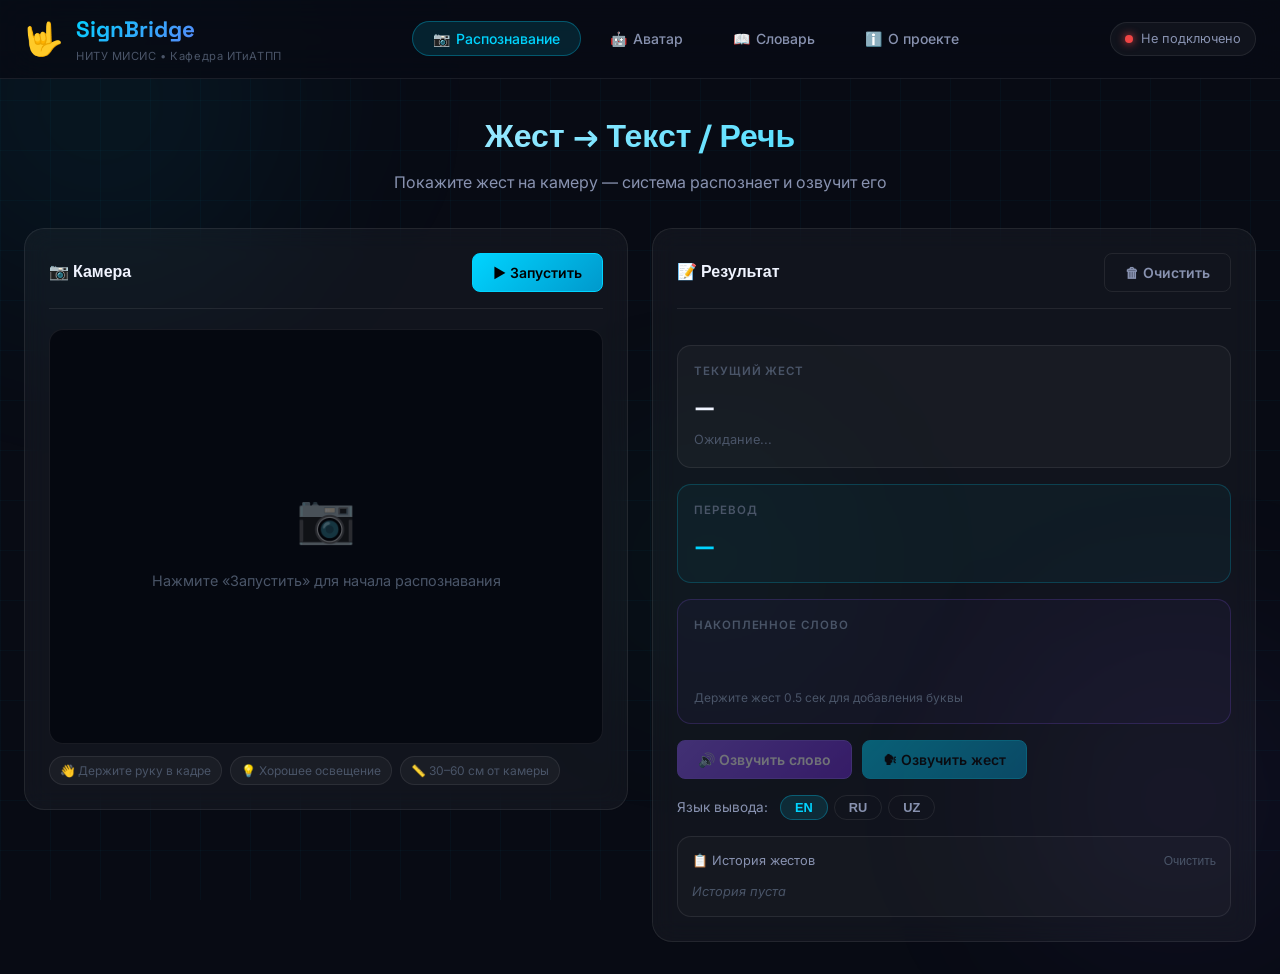
==== frontend/index.html @ fff512aa "Add MISIS branding and roadmap scaling section" ====
<!DOCTYPE html>
<html lang="ru">
<head>
  <meta charset="UTF-8" />
  <meta name="viewport" content="width=device-width, initial-scale=1.0" />
  <title>SignBridge — Платформа перевода жестового языка</title>
  <meta name="description" content="SignBridge: AI платформа для двустороннего перевода жестового языка в реальном времени. Распознавание жестов глухонемых и перевод речи в жесты." />
  <link rel="preconnect" href="https://fonts.googleapis.com" />
  <link href="https://fonts.googleapis.com/css2?family=Inter:wght@300;400;500;600;700;800&family=Space+Grotesk:wght@400;500;600;700&display=swap" rel="stylesheet" />
  <link rel="stylesheet" href="style.css" />
</head>
<body>
  <!-- ── Animated Background ── -->
  <div class="bg-grid"></div>
  <div class="orb orb-1"></div>
  <div class="orb orb-2"></div>
  <div class="orb orb-3"></div>

  <!-- ── Header ── -->
  <header class="header">
    <div class="header-inner">
      <div class="logo">
        <div class="logo-icon">🤟</div>
        <div class="logo-text">
          <span class="logo-main">SignBridge</span>
          <span class="logo-sub">НИТУ МИСИС • Кафедра ИТиАТПП</span>
        </div>
      </div>
      <nav class="nav">
        <button class="nav-btn active" data-tab="detect" onclick="switchTab('detect')">
          <span class="nav-icon">📷</span> Распознавание
        </button>
        <button class="nav-btn" data-tab="avatar" onclick="switchTab('avatar')">
          <span class="nav-icon">🤖</span> Аватар
        </button>
        <button class="nav-btn" data-tab="dict" onclick="switchTab('dict')">
          <span class="nav-icon">📖</span> Словарь
        </button>
        <button class="nav-btn" data-tab="about" onclick="switchTab('about')">
          <span class="nav-icon">ℹ️</span> О проекте
        </button>
      </nav>
      <div class="status-indicator" id="status-indicator">
        <div class="status-dot" id="status-dot"></div>
        <span id="status-text">Подключение...</span>
      </div>
    </div>
  </header>

  <!-- ══════════════════════════════════════════ -->
  <!-- TAB 1: Gesture Detection (Sign → Text)    -->
  <!-- ══════════════════════════════════════════ -->
  <main class="main">

    <!-- DETECT TAB -->
    <section class="tab-section active" id="tab-detect">
      <div class="section-header">
        <h1 class="section-title">Жест → Текст / Речь</h1>
        <p class="section-desc">Покажите жест на камеру — система распознает и озвучит его</p>
      </div>

      <div class="detect-layout">
        <!-- Camera Panel -->
        <div class="panel camera-panel">
          <div class="panel-header">
            <h2>📷 Камера</h2>
            <div class="camera-controls">
              <button class="btn btn-primary" id="btn-start-camera" onclick="startCamera()">
                ▶ Запустить
              </button>
              <button class="btn btn-danger hidden" id="btn-stop-camera" onclick="stopCamera()">
                ⏹ Стоп
              </button>
            </div>
          </div>
          <div class="camera-container" id="camera-container">
            <video id="video" autoplay playsinline muted></video>
            <canvas id="canvas-overlay" class="canvas-overlay"></canvas>
            <div class="camera-placeholder" id="camera-placeholder">
              <div class="placeholder-icon">📷</div>
              <p>Нажмите «Запустить» для начала распознавания</p>
            </div>
            <!-- Live overlay -->
            <div class="live-badge hidden" id="live-badge">● LIVE</div>
            <div class="gesture-overlay" id="gesture-overlay">
              <div class="detected-gesture" id="detected-gesture">—</div>
              <div class="confidence-bar-wrap">
                <div class="confidence-bar" id="confidence-bar"></div>
              </div>
            </div>
          </div>
          <!-- Hand landmarks hint -->
          <div class="hints">
            <div class="hint-chip">👋 Держите руку в кадре</div>
            <div class="hint-chip">💡 Хорошее освещение</div>
            <div class="hint-chip">📏 30–60 см от камеры</div>
          </div>
        </div>

        <!-- Result Panel -->
        <div class="panel result-panel">
          <div class="panel-header">
            <h2>📝 Результат</h2>
            <button class="btn btn-ghost" onclick="clearWord()">🗑 Очистить</button>
          </div>

          <!-- Current gesture -->
          <div class="result-card" id="gesture-card">
            <div class="result-label">Текущий жест</div>
            <div class="result-value" id="result-gesture">—</div>
            <div class="result-meta" id="result-type">Ожидание...</div>
          </div>

          <!-- Translation -->
          <div class="result-card highlight-card">
            <div class="result-label">Перевод</div>
            <div class="result-value translation-value" id="result-translation">—</div>
          </div>

          <!-- Accumulated word -->
          <div class="result-card word-card">
            <div class="result-label">Накопленное слово</div>
            <div class="word-display" id="word-display"></div>
            <div class="word-hint">Держите жест 0.5 сек для добавления буквы</div>
          </div>

          <!-- TTS Controls -->
          <div class="tts-controls">
            <button class="btn btn-accent" id="btn-speak" onclick="speakWord()" disabled>
              🔊 Озвучить слово
            </button>
            <button class="btn btn-primary" id="btn-speak-gesture" onclick="speakCurrentGesture()" disabled>
              🗣 Озвучить жест
            </button>
          </div>

          <!-- Language selector -->
          <div class="lang-selector">
            <label>Язык вывода:</label>
            <div class="lang-pills">
              <button class="lang-pill active" data-lang="en" onclick="setLang('en')">EN</button>
              <button class="lang-pill" data-lang="ru" onclick="setLang('ru')">RU</button>
              <button class="lang-pill" data-lang="uz" onclick="setLang('uz')">UZ</button>
            </div>
          </div>

          <!-- History -->
          <div class="history-panel">
            <div class="history-header">
              <span>📋 История жестов</span>
              <button class="btn-link" onclick="clearHistory()">Очистить</button>
            </div>
            <div class="history-list" id="history-list">
              <div class="history-empty">История пуста</div>
            </div>
          </div>
        </div>
      </div>
    </section>

    <!-- ══════════════════════════════════════════ -->
    <!-- TAB 2: Avatar (Text → Sign)              -->
    <!-- ══════════════════════════════════════════ -->
    <section class="tab-section" id="tab-avatar">
      <div class="section-header">
        <h1 class="section-title">Текст → Жестовый аватар</h1>
        <p class="section-desc">Введите текст — аватар покажет жесты глухонемым</p>
      </div>

      <div class="avatar-layout">
        <!-- Input -->
        <div class="panel input-panel">
          <div class="panel-header">
            <h2>✏️ Введите текст</h2>
          </div>
          <textarea
            id="avatar-input"
            class="text-input"
            placeholder="Введите текст для перевода в жестовый язык...
Пример: Hello good morning thank you"
            rows="5"
          ></textarea>

          <div class="input-controls">
            <div class="lang-selector">
              <label>Язык текста:</label>
              <div class="lang-pills">
                <button class="lang-pill active" data-lang="en" onclick="setAvatarLang('en')">EN</button>
                <button class="lang-pill" data-lang="ru" onclick="setAvatarLang('ru')">RU</button>
                <button class="lang-pill" data-lang="uz" onclick="setAvatarLang('uz')">UZ</button>
              </div>
            </div>
            
            <div class="action-buttons">
              <button class="btn btn-primary btn-icon" id="btn-mic" onclick="toggleMic()" title="Голосовой ввод">
                🎤
              </button>
              <button class="btn btn-accent btn-large" style="flex: 1;" onclick="sendToAvatar()">
                🤟 Перевести в жесты
              </button>
            </div>
          </div>

          <!-- Quick phrases -->
          <div class="quick-phrases">
            <div class="quick-label">Быстрые фразы:</div>
            <div class="phrase-chips">
              <button class="phrase-chip" onclick="setPhrase('Hello good morning')">Hello 👋</button>
              <button class="phrase-chip" onclick="setPhrase('Thank you')">Thank you 🙏</button>
              <button class="phrase-chip" onclick="setPhrase('Yes no stop')">Yes / No 👍</button>
              <button class="phrase-chip" onclick="setPhrase('I need help')">Help 🆘</button>
              <button class="phrase-chip" onclick="setPhrase('Water food school')">Water 💧</button>
            </div>
          </div>
        </div>

        <!-- Avatar Display -->
        <div class="panel avatar-panel">
          <div class="panel-header">
            <h2>🤖 Жестовый аватар</h2>
            <div class="avatar-status" id="avatar-status">Готов</div>
          </div>

          <div class="avatar-stage" id="avatar-stage">
            <canvas id="avatar-canvas" width="400" height="400"></canvas>
            <div class="avatar-idle" id="avatar-idle">
              <div class="avatar-idle-icon">🤟</div>
              <p>Введите текст и нажмите «Перевести»</p>
            </div>
          </div>

          <!-- Current gesture display -->
          <div class="avatar-gesture-info" id="avatar-gesture-info">
            <div class="current-sign" id="current-sign">—</div>
            <div class="sign-label" id="sign-label">Жест</div>
          </div>

          <!-- Animation sequence -->
          <div class="sequence-display" id="sequence-display">
            <div class="seq-label">Последовательность:</div>
            <div class="seq-chips" id="seq-chips"></div>
          </div>

          <!-- Audio player -->
          <div class="audio-player" id="audio-player" style="display:none">
            <audio id="tts-audio" controls></audio>
          </div>
        </div>
      </div>
    </section>

    <!-- ══════════════════════════════════════════ -->
    <!-- TAB 3: Dictionary (Словарь жестов)       -->
    <!-- ══════════════════════════════════════════ -->
    <section class="tab-section" id="tab-dict">
      <div class="section-header">
        <h1 class="section-title">Словарь жестов</h1>
        <p class="section-desc">Изучайте жесты и тренируйтесь перед камерой</p>
      </div>

      <div class="dict-layout">
        <!-- Dynamic Gestures -->
        <div class="panel">
          <div class="panel-header">
            <h2>🌀 Динамические жесты</h2>
          </div>
          <div class="dict-grid" id="dict-dynamic">
            <div class="dict-card">
              <div class="dict-visual">👋</div>
              <div class="dict-info">
                <h4>Привет / Hello</h4>
                <p>Взмахните рукой из стороны в сторону</p>
              </div>
            </div>
            <div class="dict-card">
              <div class="dict-visual">👍</div>
              <div class="dict-info">
                <h4>Хорошо / Good</h4>
                <p>Палец вверх, остальные собраны в кулак</p>
              </div>
            </div>
            <div class="dict-card">
              <div class="dict-visual">👎</div>
              <div class="dict-info">
                <h4>Плохо / Bad</h4>
                <p>Палец вниз, остальные собраны в кулак</p>
              </div>
            </div>
            <div class="dict-card">
              <div class="dict-visual">✋</div>
              <div class="dict-info">
                <h4>Стоп / Stop</h4>
                <p>Открытая ладонь направлена вперед</p>
              </div>
            </div>
            <div class="dict-card">
              <div class="dict-visual">✊</div>
              <div class="dict-info">
                <h4>Нет / No</h4>
                <p>Плотно сжатый кулак перед собой</p>
              </div>
            </div>
            <div class="dict-card">
              <div class="dict-visual">✌️</div>
              <div class="dict-info">
                <h4>Мир / Peace</h4>
                <p>Указательный и средний пальцы вверх (V)</p>
              </div>
            </div>
            <div class="dict-card">
              <div class="dict-visual">☝️</div>
              <div class="dict-info">
                <h4>Да / Yes</h4>
                <p>Только указательный палец поднят вверх</p>
              </div>
            </div>
          </div>
        </div>

        <!-- Static Alphabet -->
        <div class="panel">
          <div class="panel-header">
            <h2>✋ Статический алфавит (ASL)</h2>
          </div>
          <div class="dict-grid" id="dict-static">
            <div class="dict-card">
              <div class="dict-visual">A</div>
              <div class="dict-info">
                <h4>Буква A</h4>
                <p>Кулак, большой палец сбоку прижат к указательному</p>
              </div>
            </div>
            <div class="dict-card">
              <div class="dict-visual">B</div>
              <div class="dict-info">
                <h4>Буква B</h4>
                <p>Открытая ладонь, пальцы вместе, большой палец согнут на ладони</p>
              </div>
            </div>
            <div class="dict-card">
              <div class="dict-visual">L</div>
              <div class="dict-info">
                <h4>Буква L</h4>
                <p>Указательный и большой пальцы образуют букву L</p>
              </div>
            </div>
            <div class="dict-card">
              <div class="dict-visual">V</div>
              <div class="dict-info">
                <h4>Буква V</h4>
                <p>Указательный и средний пальцы разведены в форме V</p>
              </div>
            </div>
            <div class="dict-card">
              <div class="dict-visual">W</div>
              <div class="dict-info">
                <h4>Буква W</h4>
                <p>Указательный, средний и безымянный пальцы подняты вверх</p>
              </div>
            </div>
            <div class="dict-card">
              <div class="dict-visual">Y</div>
              <div class="dict-info">
                <h4>Буква Y</h4>
                <p>Оттопыренные большой палец и мизинец</p>
              </div>
            </div>
            <div class="dict-card">
              <div class="dict-visual">I</div>
              <div class="dict-info">
                <h4>Буква I</h4>
                <p>Поднят только мизинец</p>
              </div>
            </div>
            <div class="dict-card">
              <div class="dict-visual">D</div>
              <div class="dict-info">
                <h4>Буква D</h4>
                <p>Поднят только указательный палец</p>
              </div>
            </div>
            <div class="dict-card">
              <div class="dict-visual">F</div>
              <div class="dict-info">
                <h4>Буква F</h4>
                <p>Указательный и большой соединены, остальные подняты</p>
              </div>
            </div>
            <div class="dict-card">
              <div class="dict-visual" style="font-size: 1.5rem">🤟</div>
              <div class="dict-info">
                <h4>I Love You</h4>
                <p>Большой, указательный и мизинец открыты</p>
              </div>
            </div>
          </div>
        </div>
      </div>
    </section>

    <!-- ══════════════════════════════════════════ -->
    <!-- TAB 4: About                             -->
    <!-- ══════════════════════════════════════════ -->
    <section class="tab-section" id="tab-about">
      <div class="section-header">
        <h1 class="section-title">О проекте SignBridge</h1>
        <p class="section-desc">AI платформа двустороннего перевода жестового языка</p>
      </div>

      <div class="about-grid">
        <div class="about-card">
          <div class="about-icon">🎯</div>
          <h3>Цель</h3>
          <p>Устранить коммуникационный барьер между глухонемыми людьми и остальным обществом с помощью ИИ и компьютерного зрения.</p>
        </div>
        <div class="about-card">
          <div class="about-icon">🧠</div>
          <h3>Технологии</h3>
          <p>MediaPipe Holistic для детекции скелета руки, RandomForest/LSTM для классификации жестов, TTS для синтеза речи.</p>
        </div>
        <div class="about-card">
          <div class="about-icon">🔄</div>
          <h3>Двусторонний перевод</h3>
          <p>
            <strong>→ Жест в текст:</strong> Распознаёт жесты глухонемого и переводит в текст/речь<br/>
            <strong>→ Текст в жест:</strong> Переводит речь/текст в жесты через 3D аватар
          </p>
        </div>
        <div class="about-card">
          <div class="about-icon">🌍</div>
          <h3>Языки</h3>
          <p>Поддержка ASL (американский жестовый язык), английского, русского и узбекского языков вывода.</p>
        </div>
        <div class="about-card">
          <div class="about-icon">📊</div>
          <h3>Архитектура</h3>
          <p>Python FastAPI backend + WebSocket real-time + MediaPipe CV + JS/HTML5 frontend + TTS синтез</p>
        </div>
        <div class="about-card">
          <div class="about-icon">🏫</div>
          <h3>Применение</h3>
          <p>Образование, здравоохранение, общественные места — везде где нужна коммуникация с глухонемыми людьми.</p>
        </div>
      </div>

      <!-- Tech Stack -->
      <div class="tech-stack">
        <h3>Технологический стек</h3>
        <div class="tech-list">
          <div class="tech-item"><span class="tech-badge python">Python 3.11</span></div>
          <div class="tech-item"><span class="tech-badge mediapipe">MediaPipe</span></div>
          <div class="tech-item"><span class="tech-badge tf">TensorFlow</span></div>
          <div class="tech-item"><span class="tech-badge sk">Scikit-learn</span></div>
          <div class="tech-item"><span class="tech-badge fastapi">FastAPI</span></div>
          <div class="tech-item"><span class="tech-badge ws">WebSocket</span></div>
          <div class="tech-item"><span class="tech-badge cv">OpenCV</span></div>
          <div class="tech-item"><span class="tech-badge tts">gTTS</span></div>
        </div>
      </div>

      <!-- Roadmap / Scaling -->
      <div style="margin-top: 40px;">
        <div class="section-header" style="margin-bottom: 24px; text-align: left;">
          <h2 class="section-title" style="font-size: 1.8rem;">🚀 Масштабирование платформы</h2>
          <p class="section-desc">Векторы развития проекта для реального сектора</p>
        </div>
        <div class="about-grid">
          <div class="about-card" style="border-top: 3px solid #3b82f6;">
            <div class="about-icon">📱</div>
            <h3>Мобильное приложение</h3>
            <p>Упаковка платформы в кроссплатформенное мобильное приложение (React Native / Flutter) для того, чтобы глухонемой человек мог пользоваться переводчиком прямо со смартфона на улице или в магазине.</p>
          </div>
          <div class="about-card" style="border-top: 3px solid #8b5cf6;">
            <div class="about-icon">🧑‍🎨</div>
            <h3>Реалистичный 3D Аватар</h3>
            <p>Замена текущего Canvas-рендера на полноценный WebGL/Three.js 3D-аватар с лицевыми анимациями (мимикой), так как эмоции — важнейшая часть грамматики жестового языка.</p>
          </div>
          <div class="about-card" style="border-top: 3px solid #10b981;">
            <div class="about-icon">🧠</div>
            <h3>LLM Интеграция (ИИ)</h3>
            <p>Подключение ChatGPT/GigaChat для исправления синтаксиса. Жестовый язык имеет свой порядок слов (глоссы). LLM будет превращать "Я Магазин Идти" в красивое "Я иду в магазин".</p>
          </div>
          <div class="about-card" style="border-top: 3px solid #f59e0b;">
            <div class="about-icon">☁️</div>
            <h3>B2B API & Облако</h3>
            <p>Предоставление API для интеграции SignBridge в банковские терминалы, кассы самообслуживания (KFC, Вкусно и Точка) и государственные сайты (Госуслуги) в виде виджета.</p>
          </div>
        </div>
      </div>
    </section>

  </main>

  <!-- Toast notifications -->
  <div class="toast-container" id="toast-container"></div>

  <script src="app.js"></script>
</body>
</html>
---- frontend/style.css ----
/* ═══════════════════════════════════════════════════════════════
   SignBridge — Premium Dark UI
   Design: Glassmorphism + Neon accents + Smooth animations
   ═══════════════════════════════════════════════════════════════ */

@import url('https://fonts.googleapis.com/css2?family=Inter:wght@300;400;500;600;700;800&family=Space+Grotesk:wght@400;500;600;700&display=swap');

/* ── CSS Custom Properties ── */
:root {
  --bg-primary: #080b14;
  --bg-secondary: #0d1220;
  --bg-card: rgba(255, 255, 255, 0.04);
  --bg-card-hover: rgba(255, 255, 255, 0.07);

  --accent-cyan: #00d4ff;
  --accent-purple: #8b5cf6;
  --accent-green: #10b981;
  --accent-orange: #f59e0b;
  --accent-pink: #ec4899;

  --text-primary: #f0f4ff;
  --text-secondary: #8892b0;
  --text-muted: #4a5568;

  --border: rgba(255, 255, 255, 0.08);
  --border-accent: rgba(0, 212, 255, 0.3);

  --radius-sm: 8px;
  --radius-md: 14px;
  --radius-lg: 20px;
  --radius-xl: 28px;

  --shadow-glow-cyan: 0 0 30px rgba(0, 212, 255, 0.15);
  --shadow-glow-purple: 0 0 30px rgba(139, 92, 246, 0.15);
  --shadow-card: 0 8px 32px rgba(0, 0, 0, 0.4);

  --transition: all 0.25s cubic-bezier(0.4, 0, 0.2, 1);
  --transition-slow: all 0.4s cubic-bezier(0.4, 0, 0.2, 1);

  --font-main: 'Inter', sans-serif;
  --font-display: 'Space Grotesk', sans-serif;
}

/* ── Reset & Base ── */
*, *::before, *::after { box-sizing: border-box; margin: 0; padding: 0; }

html { scroll-behavior: smooth; }

body {
  font-family: var(--font-main);
  background: var(--bg-primary);
  color: var(--text-primary);
  min-height: 100vh;
  overflow-x: hidden;
  line-height: 1.6;
}

/* ── Animated Background ── */
.bg-grid {
  position: fixed;
  inset: 0;
  background-image:
    linear-gradient(rgba(0, 212, 255, 0.03) 1px, transparent 1px),
    linear-gradient(90deg, rgba(0, 212, 255, 0.03) 1px, transparent 1px);
  background-size: 50px 50px;
  pointer-events: none;
  z-index: 0;
}

.orb {
  position: fixed;
  border-radius: 50%;
  filter: blur(80px);
  pointer-events: none;
  animation: float 8s ease-in-out infinite;
  z-index: 0;
}
.orb-1 {
  width: 600px; height: 600px;
  background: radial-gradient(circle, rgba(0, 212, 255, 0.08), transparent 70%);
  top: -200px; left: -200px;
  animation-delay: 0s;
}
.orb-2 {
  width: 500px; height: 500px;
  background: radial-gradient(circle, rgba(139, 92, 246, 0.08), transparent 70%);
  bottom: -150px; right: -150px;
  animation-delay: 3s;
}
.orb-3 {
  width: 400px; height: 400px;
  background: radial-gradient(circle, rgba(16, 185, 129, 0.06), transparent 70%);
  top: 40%; left: 40%;
  animation-delay: 6s;
}

@keyframes float {
  0%, 100% { transform: translate(0, 0) scale(1); }
  33% { transform: translate(30px, -30px) scale(1.05); }
  66% { transform: translate(-20px, 20px) scale(0.95); }
}

/* ── Header ── */
.header {
  position: sticky;
  top: 0;
  z-index: 100;
  background: rgba(8, 11, 20, 0.85);
  backdrop-filter: blur(20px);
  border-bottom: 1px solid var(--border);
}

.header-inner {
  max-width: 1400px;
  margin: 0 auto;
  padding: 12px 24px;
  display: flex;
  align-items: center;
  gap: 24px;
}

.logo {
  display: flex;
  align-items: center;
  gap: 12px;
  text-decoration: none;
  flex-shrink: 0;
}

.logo-icon {
  font-size: 2rem;
  animation: wave-hand 2.5s ease-in-out infinite;
  display: inline-block;
}

@keyframes wave-hand {
  0%, 100% { transform: rotate(0deg); }
  20% { transform: rotate(-20deg); }
  40% { transform: rotate(20deg); }
  60% { transform: rotate(-10deg); }
  80% { transform: rotate(10deg); }
}

.logo-main {
  font-family: var(--font-display);
  font-size: 1.4rem;
  font-weight: 700;
  background: linear-gradient(135deg, var(--accent-cyan), var(--accent-purple));
  -webkit-background-clip: text;
  -webkit-text-fill-color: transparent;
  background-clip: text;
  display: block;
}

.logo-sub {
  font-size: 0.7rem;
  color: var(--text-muted);
  display: block;
  letter-spacing: 0.05em;
}

.nav {
  display: flex;
  gap: 8px;
  flex: 1;
  justify-content: center;
}

.nav-btn {
  padding: 8px 20px;
  border: 1px solid transparent;
  border-radius: 100px;
  background: transparent;
  color: var(--text-secondary);
  font-family: var(--font-main);
  font-size: 0.875rem;
  font-weight: 500;
  cursor: pointer;
  transition: var(--transition);
  display: flex;
  align-items: center;
  gap: 6px;
}

.nav-btn:hover {
  background: var(--bg-card-hover);
  color: var(--text-primary);
  border-color: var(--border);
}

.nav-btn.active {
  background: rgba(0, 212, 255, 0.12);
  border-color: var(--border-accent);
  color: var(--accent-cyan);
}

.status-indicator {
  display: flex;
  align-items: center;
  gap: 8px;
  font-size: 0.8rem;
  color: var(--text-secondary);
  padding: 6px 14px;
  background: var(--bg-card);
  border-radius: 100px;
  border: 1px solid var(--border);
  flex-shrink: 0;
}

.status-dot {
  width: 8px; height: 8px;
  border-radius: 50%;
  background: var(--text-muted);
  transition: var(--transition);
}

.status-dot.connected {
  background: var(--accent-green);
  box-shadow: 0 0 8px var(--accent-green);
  animation: pulse-dot 2s infinite;
}

.status-dot.error {
  background: #ef4444;
  box-shadow: 0 0 8px #ef4444;
}

@keyframes pulse-dot {
  0%, 100% { opacity: 1; }
  50% { opacity: 0.5; }
}

/* ── Main Layout ── */
.main {
  max-width: 1400px;
  margin: 0 auto;
  padding: 32px 24px;
  position: relative;
  z-index: 1;
}

.tab-section { display: none; }
.tab-section.active { display: block; animation: fadeIn 0.3s ease; }

@keyframes fadeIn {
  from { opacity: 0; transform: translateY(10px); }
  to { opacity: 1; transform: translateY(0); }
}

.section-header {
  text-align: center;
  margin-bottom: 32px;
}

.section-title {
  font-family: var(--font-display);
  font-size: 2rem;
  font-weight: 700;
  background: linear-gradient(135deg, var(--text-primary), var(--accent-cyan));
  -webkit-background-clip: text;
  -webkit-text-fill-color: transparent;
  background-clip: text;
  margin-bottom: 8px;
}

.section-desc {
  color: var(--text-secondary);
  font-size: 1rem;
}

/* ── Panel ── */
.panel {
  background: var(--bg-card);
  border: 1px solid var(--border);
  border-radius: var(--radius-lg);
  padding: 24px;
  backdrop-filter: blur(12px);
  transition: var(--transition);
}

.panel:hover {
  border-color: rgba(255, 255, 255, 0.12);
  box-shadow: var(--shadow-card);
}

.panel-header {
  display: flex;
  align-items: center;
  justify-content: space-between;
  margin-bottom: 20px;
  padding-bottom: 16px;
  border-bottom: 1px solid var(--border);
}

.panel-header h2 {
  font-family: var(--font-display);
  font-size: 1rem;
  font-weight: 600;
  color: var(--text-primary);
}

/* ── Detect Layout ── */
.detect-layout {
  display: grid;
  grid-template-columns: 1fr 1fr;
  gap: 24px;
  align-items: start;
}

@media (max-width: 900px) {
  .detect-layout { grid-template-columns: 1fr; }
}

/* ── Camera ── */
.camera-container {
  position: relative;
  border-radius: var(--radius-md);
  overflow: hidden;
  background: #050810;
  aspect-ratio: 4/3;
  border: 1px solid var(--border);
}

#video {
  width: 100%;
  height: 100%;
  object-fit: cover;
  display: none;
  transform: scaleX(-1); /* mirror */
}

#video.active { display: block; }

.canvas-overlay {
  position: absolute;
  inset: 0;
  width: 100%;
  height: 100%;
  pointer-events: none;
  display: none;
}

.canvas-overlay.active { display: block; }

.camera-placeholder {
  position: absolute;
  inset: 0;
  display: flex;
  flex-direction: column;
  align-items: center;
  justify-content: center;
  gap: 12px;
  color: var(--text-muted);
}

.placeholder-icon { font-size: 3rem; opacity: 0.4; }

.camera-placeholder p { font-size: 0.9rem; text-align: center; padding: 0 20px; }

.live-badge {
  position: absolute;
  top: 12px;
  left: 12px;
  background: rgba(239, 68, 68, 0.9);
  color: white;
  font-size: 0.7rem;
  font-weight: 700;
  letter-spacing: 0.1em;
  padding: 4px 10px;
  border-radius: 100px;
  animation: pulse-live 1.5s infinite;
}

@keyframes pulse-live {
  0%, 100% { opacity: 1; }
  50% { opacity: 0.7; }
}

.gesture-overlay {
  position: absolute;
  bottom: 12px;
  left: 12px;
  right: 12px;
  background: rgba(8, 11, 20, 0.85);
  backdrop-filter: blur(10px);
  border-radius: var(--radius-sm);
  padding: 10px 14px;
  border: 1px solid var(--border-accent);
  display: none;
}

.gesture-overlay.active { display: block; }

.detected-gesture {
  font-family: var(--font-display);
  font-size: 1.4rem;
  font-weight: 700;
  color: var(--accent-cyan);
}

.confidence-bar-wrap {
  height: 4px;
  background: rgba(255,255,255,0.1);
  border-radius: 2px;
  margin-top: 6px;
  overflow: hidden;
}

.confidence-bar {
  height: 100%;
  background: linear-gradient(90deg, var(--accent-cyan), var(--accent-purple));
  border-radius: 2px;
  width: 0%;
  transition: width 0.3s ease;
}

.camera-controls {
  display: flex;
  gap: 8px;
}

.hints {
  display: flex;
  gap: 8px;
  flex-wrap: wrap;
  margin-top: 12px;
}

.hint-chip {
  font-size: 0.75rem;
  color: var(--text-muted);
  background: rgba(255,255,255,0.04);
  padding: 4px 10px;
  border-radius: 100px;
  border: 1px solid var(--border);
}

/* ── Result Cards ── */
.result-panel {
  display: flex;
  flex-direction: column;
  gap: 16px;
}

.result-card {
  background: rgba(255,255,255,0.03);
  border: 1px solid var(--border);
  border-radius: var(--radius-md);
  padding: 16px;
  transition: var(--transition);
}

.result-card:hover {
  background: var(--bg-card-hover);
  border-color: rgba(255,255,255,0.12);
}

.highlight-card {
  border-color: rgba(0, 212, 255, 0.2);
  background: rgba(0, 212, 255, 0.04);
}

.result-label {
  font-size: 0.72rem;
  font-weight: 600;
  text-transform: uppercase;
  letter-spacing: 0.08em;
  color: var(--text-muted);
  margin-bottom: 8px;
}

.result-value {
  font-family: var(--font-display);
  font-size: 1.5rem;
  font-weight: 700;
  color: var(--text-primary);
  transition: var(--transition);
}

.translation-value { color: var(--accent-cyan); }

.result-meta {
  font-size: 0.8rem;
  color: var(--text-muted);
  margin-top: 4px;
}

/* ── Word Display ── */
.word-card {
  border-color: rgba(139, 92, 246, 0.2);
  background: rgba(139, 92, 246, 0.04);
}

.word-display {
  font-family: 'Space Mono', monospace;
  font-size: 1.8rem;
  font-weight: 700;
  color: var(--accent-purple);
  min-height: 2.5rem;
  letter-spacing: 0.15em;
  word-break: break-all;
  transition: var(--transition);
}

.word-hint {
  font-size: 0.75rem;
  color: var(--text-muted);
  margin-top: 6px;
}

/* ── TTS Controls ── */
.tts-controls {
  display: flex;
  gap: 10px;
}

/* ── Language Pills ── */
.lang-selector {
  display: flex;
  align-items: center;
  gap: 12px;
  font-size: 0.85rem;
  color: var(--text-secondary);
}

.lang-pills {
  display: flex;
  gap: 6px;
}

.lang-pill {
  padding: 4px 14px;
  border-radius: 100px;
  border: 1px solid var(--border);
  background: transparent;
  color: var(--text-secondary);
  font-size: 0.8rem;
  font-weight: 600;
  cursor: pointer;
  transition: var(--transition);
}

.lang-pill:hover { background: var(--bg-card-hover); color: var(--text-primary); }

.lang-pill.active {
  background: rgba(0, 212, 255, 0.12);
  border-color: var(--border-accent);
  color: var(--accent-cyan);
}

/* ── History ── */
.history-panel {
  background: rgba(255,255,255,0.02);
  border: 1px solid var(--border);
  border-radius: var(--radius-md);
  padding: 14px;
  max-height: 160px;
  overflow-y: auto;
}

.history-header {
  display: flex;
  justify-content: space-between;
  align-items: center;
  font-size: 0.8rem;
  color: var(--text-secondary);
  margin-bottom: 10px;
}

.btn-link {
  background: none;
  border: none;
  color: var(--text-muted);
  font-size: 0.75rem;
  cursor: pointer;
  transition: var(--transition);
}
.btn-link:hover { color: #ef4444; }

.history-list {
  display: flex;
  flex-wrap: wrap;
  gap: 6px;
}

.history-empty {
  color: var(--text-muted);
  font-size: 0.8rem;
  font-style: italic;
}

.history-item {
  background: rgba(255,255,255,0.05);
  border: 1px solid var(--border);
  border-radius: 100px;
  padding: 2px 10px;
  font-size: 0.78rem;
  color: var(--text-secondary);
  animation: slideIn 0.2s ease;
}

@keyframes slideIn {
  from { opacity: 0; transform: scale(0.9); }
  to { opacity: 1; transform: scale(1); }
}

/* ── Buttons ── */
.btn {
  padding: 10px 20px;
  border-radius: var(--radius-sm);
  border: 1px solid transparent;
  font-family: var(--font-main);
  font-size: 0.875rem;
  font-weight: 600;
  cursor: pointer;
  transition: var(--transition);
  display: inline-flex;
  align-items: center;
  gap: 6px;
  white-space: nowrap;
}

.btn:disabled {
  opacity: 0.4;
  cursor: not-allowed;
}

.btn-primary {
  background: linear-gradient(135deg, var(--accent-cyan), #0099cc);
  color: #000;
  border-color: var(--accent-cyan);
}
.btn-primary:hover:not(:disabled) {
  transform: translateY(-1px);
  box-shadow: 0 4px 20px rgba(0, 212, 255, 0.3);
}

.btn-accent {
  background: linear-gradient(135deg, var(--accent-purple), #6d28d9);
  color: white;
  border-color: var(--accent-purple);
}
.btn-accent:hover:not(:disabled) {
  transform: translateY(-1px);
  box-shadow: 0 4px 20px rgba(139, 92, 246, 0.3);
}

.btn-danger {
  background: rgba(239, 68, 68, 0.15);
  color: #ef4444;
  border-color: rgba(239, 68, 68, 0.3);
}
.btn-danger:hover:not(:disabled) {
  background: rgba(239, 68, 68, 0.25);
}

.btn-ghost {
  background: transparent;
  color: var(--text-secondary);
  border-color: var(--border);
}
.btn-ghost:hover { background: var(--bg-card-hover); color: var(--text-primary); }

.btn-large { padding: 14px 28px; font-size: 1rem; border-radius: var(--radius-md); width: 100%; justify-content: center; }

.hidden { display: none !important; }

/* ── Avatar Layout ── */
.avatar-layout {
  display: grid;
  grid-template-columns: 1fr 1fr;
  gap: 24px;
  align-items: start;
}

@media (max-width: 900px) {
  .avatar-layout { grid-template-columns: 1fr; }
}

.text-input {
  width: 100%;
  background: rgba(255,255,255,0.04);
  border: 1px solid var(--border);
  border-radius: var(--radius-md);
  color: var(--text-primary);
  font-family: var(--font-main);
  font-size: 0.95rem;
  padding: 16px;
  resize: vertical;
  outline: none;
  transition: var(--transition);
  line-height: 1.6;
}

.text-input:focus {
  border-color: var(--border-accent);
  box-shadow: 0 0 0 3px rgba(0, 212, 255, 0.08);
}

.text-input::placeholder { color: var(--text-muted); }

.input-controls {
  margin-top: 16px;
  display: flex;
  flex-direction: column;
  gap: 14px;
}

.quick-phrases { margin-top: 20px; }

.quick-label {
  font-size: 0.78rem;
  color: var(--text-muted);
  text-transform: uppercase;
  letter-spacing: 0.06em;
  margin-bottom: 10px;
}

.phrase-chips {
  display: flex;
  flex-wrap: wrap;
  gap: 8px;
}

.phrase-chip {
  padding: 6px 14px;
  border-radius: 100px;
  border: 1px solid var(--border);
  background: var(--bg-card);
  color: var(--text-secondary);
  font-size: 0.8rem;
  cursor: pointer;
  transition: var(--transition);
}

.phrase-chip:hover {
  background: rgba(0, 212, 255, 0.08);
  border-color: var(--border-accent);
  color: var(--accent-cyan);
}

/* ── Avatar Stage ── */
.avatar-stage {
  position: relative;
  background: rgba(5, 8, 20, 0.8);
  border: 1px solid var(--border);
  border-radius: var(--radius-md);
  aspect-ratio: 1;
  overflow: hidden;
  display: flex;
  align-items: center;
  justify-content: center;
}

#avatar-canvas {
  width: 100%;
  height: 100%;
}

.avatar-idle {
  position: absolute;
  inset: 0;
  display: flex;
  flex-direction: column;
  align-items: center;
  justify-content: center;
  color: var(--text-muted);
  gap: 12px;
}

.avatar-idle-icon {
  font-size: 4rem;
  animation: bounce 2s ease-in-out infinite;
}

@keyframes bounce {
  0%, 100% { transform: translateY(0); }
  50% { transform: translateY(-10px); }
}

.avatar-idle p { font-size: 0.9rem; text-align: center; padding: 0 20px; }

.avatar-status {
  font-size: 0.78rem;
  color: var(--accent-green);
  padding: 3px 10px;
  background: rgba(16, 185, 129, 0.1);
  border-radius: 100px;
  border: 1px solid rgba(16, 185, 129, 0.2);
}

.avatar-gesture-info {
  text-align: center;
  padding: 16px;
  background: rgba(255,255,255,0.03);
  border-radius: var(--radius-md);
  margin-top: 16px;
  border: 1px solid var(--border);
}

.current-sign {
  font-family: var(--font-display);
  font-size: 2.5rem;
  font-weight: 800;
  color: var(--accent-purple);
  min-height: 3rem;
}

.sign-label {
  font-size: 0.78rem;
  color: var(--text-muted);
  text-transform: uppercase;
  letter-spacing: 0.06em;
  margin-top: 4px;
}

.sequence-display {
  margin-top: 12px;
}

.seq-label {
  font-size: 0.78rem;
  color: var(--text-muted);
  margin-bottom: 8px;
}

.seq-chips {
  display: flex;
  flex-wrap: wrap;
  gap: 6px;
  max-height: 80px;
  overflow-y: auto;
}

.seq-chip {
  padding: 3px 10px;
  border-radius: 6px;
  font-size: 0.8rem;
  font-weight: 600;
  background: var(--bg-card);
  border: 1px solid var(--border);
  color: var(--text-secondary);
  transition: var(--transition);
}

.seq-chip.active {
  background: rgba(139, 92, 246, 0.2);
  border-color: var(--accent-purple);
  color: var(--accent-purple);
  transform: scale(1.1);
}

.seq-chip.done {
  opacity: 0.4;
}

/* ── About Grid ── */
.about-grid {
  display: grid;
  grid-template-columns: repeat(3, 1fr);
  gap: 20px;
  margin-bottom: 32px;
}

@media (max-width: 900px) {
  .about-grid { grid-template-columns: 1fr 1fr; }
}

@media (max-width: 600px) {
  .about-grid { grid-template-columns: 1fr; }
}

.about-card {
  background: var(--bg-card);
  border: 1px solid var(--border);
  border-radius: var(--radius-lg);
  padding: 24px;
  transition: var(--transition-slow);
}

.about-card:hover {
  border-color: var(--border-accent);
  box-shadow: var(--shadow-glow-cyan);
  transform: translateY(-4px);
}

.about-icon {
  font-size: 2rem;
  margin-bottom: 12px;
}

.about-card h3 {
  font-family: var(--font-display);
  font-size: 1rem;
  font-weight: 600;
  margin-bottom: 8px;
  color: var(--accent-cyan);
}

.about-card p {
  font-size: 0.875rem;
  color: var(--text-secondary);
  line-height: 1.6;
}

/* ── Tech Stack ── */
.tech-stack {
  background: var(--bg-card);
  border: 1px solid var(--border);
  border-radius: var(--radius-lg);
  padding: 24px;
}

.tech-stack h3 {
  font-family: var(--font-display);
  font-size: 1.1rem;
  margin-bottom: 16px;
  color: var(--text-primary);
}

.tech-list {
  display: flex;
  flex-wrap: wrap;
  gap: 10px;
}

.tech-badge {
  display: inline-block;
  padding: 6px 16px;
  border-radius: 100px;
  font-size: 0.825rem;
  font-weight: 600;
  letter-spacing: 0.02em;
}

.tech-badge.python { background: rgba(55, 142, 186, 0.2); color: #60b8e0; border: 1px solid rgba(55, 142, 186, 0.3); }
.tech-badge.mediapipe { background: rgba(0, 200, 83, 0.2); color: #4ade80; border: 1px solid rgba(0, 200, 83, 0.3); }
.tech-badge.tf { background: rgba(255, 138, 0, 0.2); color: #fbbf24; border: 1px solid rgba(255, 138, 0, 0.3); }
.tech-badge.sk { background: rgba(242, 111, 33, 0.2); color: #f97316; border: 1px solid rgba(242, 111, 33, 0.3); }
.tech-badge.fastapi { background: rgba(0, 150, 136, 0.2); color: #2dd4bf; border: 1px solid rgba(0, 150, 136, 0.3); }
.tech-badge.ws { background: rgba(139, 92, 246, 0.2); color: #a78bfa; border: 1px solid rgba(139, 92, 246, 0.3); }
.tech-badge.cv { background: rgba(236, 72, 153, 0.2); color: #f472b6; border: 1px solid rgba(236, 72, 153, 0.3); }
.tech-badge.tts { background: rgba(0, 212, 255, 0.2); color: var(--accent-cyan); border: 1px solid rgba(0, 212, 255, 0.3); }

/* ── Toast ── */
.toast-container {
  position: fixed;
  bottom: 24px;
  right: 24px;
  z-index: 1000;
  display: flex;
  flex-direction: column;
  gap: 10px;
}

.toast {
  background: rgba(13, 18, 32, 0.95);
  border: 1px solid var(--border);
  border-radius: var(--radius-md);
  padding: 12px 18px;
  font-size: 0.875rem;
  color: var(--text-primary);
  backdrop-filter: blur(12px);
  animation: toastIn 0.3s ease, toastOut 0.3s ease 2.7s forwards;
  max-width: 300px;
  box-shadow: var(--shadow-card);
}

.toast.success { border-color: rgba(16, 185, 129, 0.4); }
.toast.error { border-color: rgba(239, 68, 68, 0.4); }
.toast.info { border-color: var(--border-accent); }

@keyframes toastIn {
  from { opacity: 0; transform: translateX(20px); }
  to { opacity: 1; transform: translateX(0); }
}

@keyframes toastOut {
  from { opacity: 1; transform: translateX(0); }
  to { opacity: 0; transform: translateX(20px); }
}

/* ── Scrollbar ── */
::-webkit-scrollbar { width: 6px; }
::-webkit-scrollbar-track { background: transparent; }
::-webkit-scrollbar-thumb { background: rgba(255,255,255,0.1); border-radius: 3px; }
::-webkit-scrollbar-thumb:hover { background: rgba(255,255,255,0.2); }

.audio-player {
  margin-top: 12px;
}

audio {
  width: 100%;
  filter: invert(1) sepia(1) saturate(0.5) hue-rotate(180deg);
}

.btn-icon {
  width: 48px;
  height: 48px;
  padding: 0;
  border-radius: 50%;
  display: flex;
  align-items: center;
  justify-content: center;
  font-size: 1.2rem;
  transition: all 0.3s;
}

.btn-icon.recording {
  background: #ef4444;
  animation: pulse-recording 1.5s infinite;
}

@keyframes pulse-recording {
  0% { box-shadow: 0 0 0 0 rgba(239, 68, 68, 0.7); }
  70% { box-shadow: 0 0 0 15px rgba(239, 68, 68, 0); }
  100% { box-shadow: 0 0 0 0 rgba(239, 68, 68, 0); }
}

.action-buttons {
  display: flex;
  gap: 1rem;
  margin-top: 1rem;
}

/* ══════════════════════════════════════════════════════════════════════════ */
/* DICTIONARY STYLES */
/* ══════════════════════════════════════════════════════════════════════════ */

.dict-layout {
  display: flex;
  flex-direction: column;
  gap: 2rem;
}

.dict-grid {
  display: grid;
  grid-template-columns: repeat(auto-fill, minmax(280px, 1fr));
  gap: 1.5rem;
}

.dict-card {
  background: rgba(255, 255, 255, 0.03);
  border: 1px solid rgba(255, 255, 255, 0.05);
  border-radius: 12px;
  display: flex;
  align-items: center;
  padding: 1rem;
  gap: 1rem;
  transition: all 0.3s ease;
}

.dict-card:hover {
  background: rgba(255, 255, 255, 0.08);
  transform: translateY(-3px);
  border-color: var(--primary);
}

.dict-visual {
  width: 60px;
  height: 60px;
  background: rgba(99, 102, 241, 0.1);
  border-radius: 12px;
  display: flex;
  align-items: center;
  justify-content: center;
  font-size: 2rem;
  color: var(--primary-light);
  flex-shrink: 0;
}

.dict-info h4 {
  margin: 0 0 0.25rem 0;
  color: var(--text-main);
  font-size: 1rem;
}

.dict-info p {
  margin: 0;
  font-size: 0.85rem;
  color: var(--text-muted);
  line-height: 1.3;
}
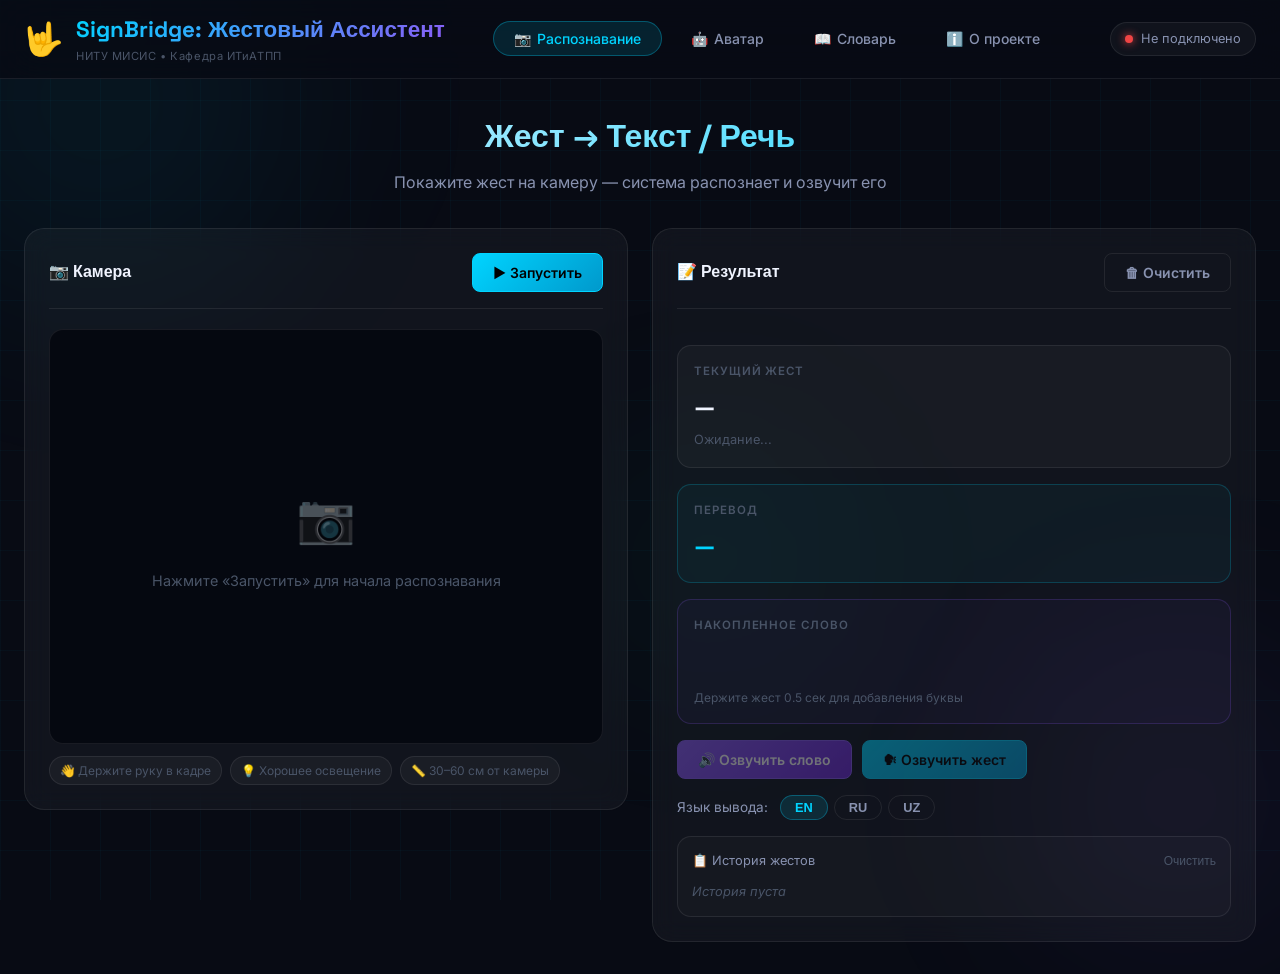
==== commit eacd08ca: "Add Sign Assistant title and roadmap section" ====
--- a/frontend/index.html
+++ b/frontend/index.html
@@ -22,7 +22,7 @@
       <div class="logo">
         <div class="logo-icon">🤟</div>
         <div class="logo-text">
-          <span class="logo-main">SignBridge</span>
+          <span class="logo-main">SignBridge: Жестовый Ассистент</span>
           <span class="logo-sub">НИТУ МИСИС • Кафедра ИТиАТПП</span>
         </div>
       </div>
@@ -485,6 +485,11 @@
             <h3>B2B API & Облако</h3>
             <p>Предоставление API для интеграции SignBridge в банковские терминалы, кассы самообслуживания (KFC, Вкусно и Точка) и государственные сайты (Госуслуги) в виде виджета.</p>
           </div>
+          <div class="about-card" style="border-top: 3px solid #ec4899;">
+            <div class="about-icon">🤖</div>
+            <h3>Жестовый Ассистент (AI)</h3>
+            <p>Создание умного помощника (аналог Алисы или Siri) специально для глухонемых людей. Ассистент будет «видеть» жестовые команды через веб-камеру, управлять умным домом и отвечать на вопросы с помощью 3D-аватара.</p>
+          </div>
         </div>
       </div>
     </section>
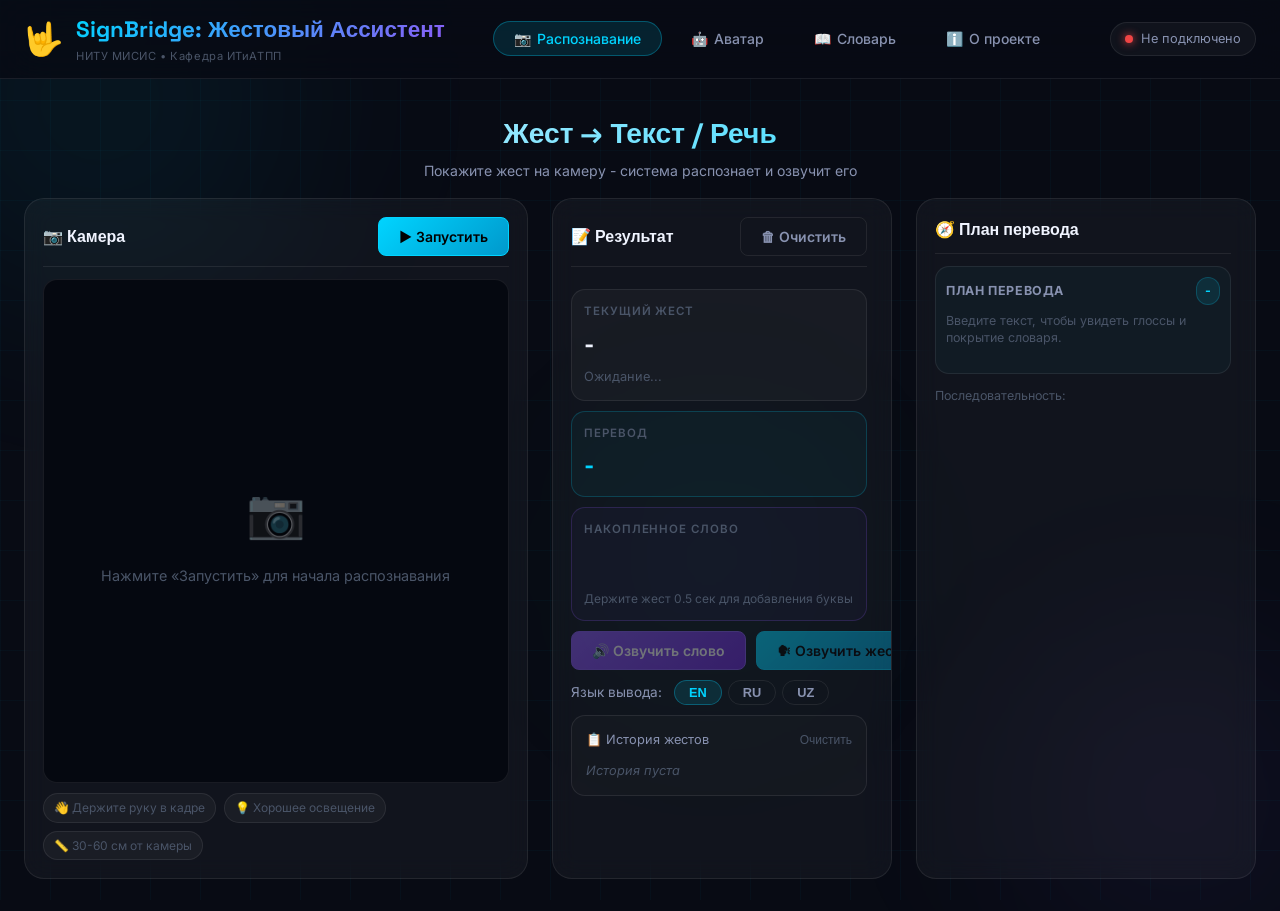
==== commit 300e5f22: "feat: modernize SignBridge platform" ====
--- a/frontend/index.html
+++ b/frontend/index.html
@@ -3,13 +3,19 @@
 <head>
   <meta charset="UTF-8" />
   <meta name="viewport" content="width=device-width, initial-scale=1.0" />
-  <title>SignBridge — Платформа перевода жестового языка</title>
-  <meta name="description" content="SignBridge: AI платформа для двустороннего перевода жестового языка в реальном времени. Распознавание жестов глухонемых и перевод речи в жесты." />
+  <title>SignBridge - жестовый ассистент</title>
+  <meta name="description" content="SignBridge: учебная платформа распознавания жестов и построения плана жестовой визуализации текста." />
+  <meta name="theme-color" content="#080b14" />
+  <meta name="application-name" content="SignBridge" />
+  <link rel="manifest" href="manifest.webmanifest" />
+  <link rel="icon" href="icon.svg" type="image/svg+xml" />
+  <link rel="apple-touch-icon" href="icon.svg" />
   <link rel="preconnect" href="https://fonts.googleapis.com" />
   <link href="https://fonts.googleapis.com/css2?family=Inter:wght@300;400;500;600;700;800&family=Space+Grotesk:wght@400;500;600;700&display=swap" rel="stylesheet" />
   <link rel="stylesheet" href="style.css" />
 </head>
 <body>
+  <a class="skip-link" href="#main-content">Перейти к содержимому</a>
   <!-- ── Animated Background ── -->
   <div class="bg-grid"></div>
   <div class="orb orb-1"></div>
@@ -26,21 +32,21 @@
           <span class="logo-sub">НИТУ МИСИС • Кафедра ИТиАТПП</span>
         </div>
       </div>
-      <nav class="nav">
-        <button class="nav-btn active" data-tab="detect" onclick="switchTab('detect')">
+      <nav class="nav" role="tablist" aria-label="Разделы приложения">
+        <button class="nav-btn active" id="tab-button-detect" type="button" role="tab" aria-selected="true" aria-controls="tab-detect" data-tab="detect" onclick="switchTab('detect')">
           <span class="nav-icon">📷</span> Распознавание
         </button>
-        <button class="nav-btn" data-tab="avatar" onclick="switchTab('avatar')">
+        <button class="nav-btn" id="tab-button-avatar" type="button" role="tab" aria-selected="false" aria-controls="tab-avatar" data-tab="avatar" onclick="switchTab('avatar')">
           <span class="nav-icon">🤖</span> Аватар
         </button>
-        <button class="nav-btn" data-tab="dict" onclick="switchTab('dict')">
+        <button class="nav-btn" id="tab-button-dict" type="button" role="tab" aria-selected="false" aria-controls="tab-dict" data-tab="dict" onclick="switchTab('dict')">
           <span class="nav-icon">📖</span> Словарь
         </button>
-        <button class="nav-btn" data-tab="about" onclick="switchTab('about')">
+        <button class="nav-btn" id="tab-button-about" type="button" role="tab" aria-selected="false" aria-controls="tab-about" data-tab="about" onclick="switchTab('about')">
           <span class="nav-icon">ℹ️</span> О проекте
         </button>
       </nav>
-      <div class="status-indicator" id="status-indicator">
+      <div class="status-indicator" id="status-indicator" role="status" aria-live="polite">
         <div class="status-dot" id="status-dot"></div>
         <span id="status-text">Подключение...</span>
       </div>
@@ -50,13 +56,13 @@
   <!-- ══════════════════════════════════════════ -->
   <!-- TAB 1: Gesture Detection (Sign → Text)    -->
   <!-- ══════════════════════════════════════════ -->
-  <main class="main">
+  <main class="main" id="main-content" tabindex="-1">
 
     <!-- DETECT TAB -->
-    <section class="tab-section active" id="tab-detect">
+    <section class="tab-section active workspace-section" id="tab-detect" role="tabpanel" aria-labelledby="tab-button-detect">
       <div class="section-header">
         <h1 class="section-title">Жест → Текст / Речь</h1>
-        <p class="section-desc">Покажите жест на камеру — система распознает и озвучит его</p>
+        <p class="section-desc">Покажите жест на камеру - система распознает и озвучит его</p>
       </div>
 
       <div class="detect-layout">
@@ -83,7 +89,7 @@
             <!-- Live overlay -->
             <div class="live-badge hidden" id="live-badge">● LIVE</div>
             <div class="gesture-overlay" id="gesture-overlay">
-              <div class="detected-gesture" id="detected-gesture">—</div>
+              <div class="detected-gesture" id="detected-gesture">-</div>
               <div class="confidence-bar-wrap">
                 <div class="confidence-bar" id="confidence-bar"></div>
               </div>
@@ -93,7 +99,7 @@
           <div class="hints">
             <div class="hint-chip">👋 Держите руку в кадре</div>
             <div class="hint-chip">💡 Хорошее освещение</div>
-            <div class="hint-chip">📏 30–60 см от камеры</div>
+            <div class="hint-chip">📏 30-60 см от камеры</div>
           </div>
         </div>
 
@@ -107,14 +113,14 @@
           <!-- Current gesture -->
           <div class="result-card" id="gesture-card">
             <div class="result-label">Текущий жест</div>
-            <div class="result-value" id="result-gesture">—</div>
+            <div class="result-value" id="result-gesture">-</div>
             <div class="result-meta" id="result-type">Ожидание...</div>
           </div>
 
           <!-- Translation -->
           <div class="result-card highlight-card">
             <div class="result-label">Перевод</div>
-            <div class="result-value translation-value" id="result-translation">—</div>
+            <div class="result-value translation-value" id="result-translation">-</div>
           </div>
 
           <!-- Accumulated word -->
@@ -155,16 +161,38 @@
             </div>
           </div>
         </div>
+
+        <!-- Translation plan mirror for the recognition workspace -->
+        <div class="panel detect-plan-panel">
+          <div class="panel-header">
+            <h2>🧭 План перевода</h2>
+          </div>
+
+          <section class="translation-plan" aria-live="polite" aria-label="План перевода">
+            <div class="translation-plan-header">
+              <span>План перевода</span>
+              <span class="coverage-badge" id="detect-translation-coverage">-</span>
+            </div>
+            <div class="translation-meta" id="detect-translation-meta">Введите текст, чтобы увидеть глоссы и покрытие словаря.</div>
+            <div class="gloss-list" id="detect-gloss-list"></div>
+            <div class="unknown-words" id="detect-unknown-words"></div>
+          </section>
+
+          <div class="sequence-display" id="detect-sequence-display">
+            <div class="seq-label">Последовательность:</div>
+            <div class="seq-chips" id="detect-seq-chips"></div>
+          </div>
+        </div>
       </div>
     </section>
 
     <!-- ══════════════════════════════════════════ -->
     <!-- TAB 2: Avatar (Text → Sign)              -->
     <!-- ══════════════════════════════════════════ -->
-    <section class="tab-section" id="tab-avatar">
+    <section class="tab-section workspace-section" id="tab-avatar" role="tabpanel" aria-labelledby="tab-button-avatar">
       <div class="section-header">
         <h1 class="section-title">Текст → Жестовый аватар</h1>
-        <p class="section-desc">Введите текст — аватар покажет жесты глухонемым</p>
+        <p class="section-desc">Введите текст - аватар покажет учебную визуализацию жестов. Доступны русский, English и o‘zbek.</p>
       </div>
 
       <div class="avatar-layout">
@@ -173,6 +201,7 @@
           <div class="panel-header">
             <h2>✏️ Введите текст</h2>
           </div>
+          <label class="sr-only" for="avatar-input">Текст для жестовой визуализации</label>
           <textarea
             id="avatar-input"
             class="text-input"
@@ -192,7 +221,7 @@
             </div>
             
             <div class="action-buttons">
-              <button class="btn btn-primary btn-icon" id="btn-mic" onclick="toggleMic()" title="Голосовой ввод">
+              <button class="btn btn-primary btn-icon" id="btn-mic" onclick="toggleMic()" title="Голосовой ввод" aria-label="Голосовой ввод">
                 🎤
               </button>
               <button class="btn btn-accent btn-large" style="flex: 1;" onclick="sendToAvatar()">
@@ -210,6 +239,8 @@
               <button class="phrase-chip" onclick="setPhrase('Yes no stop')">Yes / No 👍</button>
               <button class="phrase-chip" onclick="setPhrase('I need help')">Help 🆘</button>
               <button class="phrase-chip" onclick="setPhrase('Water food school')">Water 💧</button>
+              <button class="phrase-chip" onclick="setPhrase('Where is the bathroom')">Bathroom 🚻</button>
+              <button class="phrase-chip" onclick="setPhrase('Call a doctor')">Doctor 🩺</button>
             </div>
           </div>
         </div>
@@ -221,7 +252,7 @@
             <div class="avatar-status" id="avatar-status">Готов</div>
           </div>
 
-          <div class="avatar-stage" id="avatar-stage">
+          <div class="avatar-stage" id="avatar-stage" aria-live="polite">
             <canvas id="avatar-canvas" width="400" height="400"></canvas>
             <div class="avatar-idle" id="avatar-idle">
               <div class="avatar-idle-icon">🤟</div>
@@ -231,9 +262,20 @@
 
           <!-- Current gesture display -->
           <div class="avatar-gesture-info" id="avatar-gesture-info">
-            <div class="current-sign" id="current-sign">—</div>
+              <div class="current-sign" id="current-sign">-</div>
             <div class="sign-label" id="sign-label">Жест</div>
           </div>
+          <p class="avatar-note">Аватар показывает распространённые слова и фразы; незнакомые слова отображаются по буквам. Это учебная визуализация, а не сертифицированный перевод.</p>
+
+          <section class="translation-plan" aria-live="polite" aria-label="План перевода">
+            <div class="translation-plan-header">
+              <span>План перевода</span>
+              <span class="coverage-badge" id="translation-coverage">-</span>
+            </div>
+            <div class="translation-meta" id="translation-meta">Введите текст, чтобы увидеть глоссы и покрытие словаря.</div>
+            <div class="gloss-list" id="gloss-list"></div>
+            <div class="unknown-words" id="unknown-words"></div>
+          </section>
 
           <!-- Animation sequence -->
           <div class="sequence-display" id="sequence-display">
@@ -252,7 +294,7 @@
     <!-- ══════════════════════════════════════════ -->
     <!-- TAB 3: Dictionary (Словарь жестов)       -->
     <!-- ══════════════════════════════════════════ -->
-    <section class="tab-section" id="tab-dict">
+    <section class="tab-section" id="tab-dict" role="tabpanel" aria-labelledby="tab-button-dict">
       <div class="section-header">
         <h1 class="section-title">Словарь жестов</h1>
         <p class="section-desc">Изучайте жесты и тренируйтесь перед камерой</p>
@@ -266,52 +308,73 @@
           </div>
           <div class="dict-grid" id="dict-dynamic">
             <div class="dict-card">
-              <div class="dict-visual">👋</div>
+              <div class="dict-visual wave-anim">👋</div>
               <div class="dict-info">
                 <h4>Привет / Hello</h4>
                 <p>Взмахните рукой из стороны в сторону</p>
               </div>
             </div>
             <div class="dict-card">
-              <div class="dict-visual">👍</div>
+              <div class="dict-visual pulse-anim">👍</div>
               <div class="dict-info">
                 <h4>Хорошо / Good</h4>
                 <p>Палец вверх, остальные собраны в кулак</p>
               </div>
             </div>
             <div class="dict-card">
-              <div class="dict-visual">👎</div>
+              <div class="dict-visual pulse-anim">👎</div>
               <div class="dict-info">
                 <h4>Плохо / Bad</h4>
                 <p>Палец вниз, остальные собраны в кулак</p>
               </div>
             </div>
             <div class="dict-card">
-              <div class="dict-visual">✋</div>
+              <div class="dict-visual float-anim">✋</div>
               <div class="dict-info">
                 <h4>Стоп / Stop</h4>
                 <p>Открытая ладонь направлена вперед</p>
               </div>
             </div>
             <div class="dict-card">
-              <div class="dict-visual">✊</div>
+              <div class="dict-visual shake-anim">✊</div>
               <div class="dict-info">
                 <h4>Нет / No</h4>
                 <p>Плотно сжатый кулак перед собой</p>
               </div>
             </div>
             <div class="dict-card">
-              <div class="dict-visual">✌️</div>
+              <div class="dict-visual float-anim">✌️</div>
               <div class="dict-info">
                 <h4>Мир / Peace</h4>
                 <p>Указательный и средний пальцы вверх (V)</p>
               </div>
             </div>
             <div class="dict-card">
-              <div class="dict-visual">☝️</div>
+              <div class="dict-visual pulse-anim">☝️</div>
               <div class="dict-info">
                 <h4>Да / Yes</h4>
                 <p>Только указательный палец поднят вверх</p>
+              </div>
+            </div>
+            <div class="dict-card">
+              <div class="dict-visual pulse-anim">👌</div>
+              <div class="dict-info">
+                <h4>Окей / OK</h4>
+                <p>Указательный и большой пальцы образуют кольцо</p>
+              </div>
+            </div>
+            <div class="dict-card">
+              <div class="dict-visual shake-anim">🤌</div>
+              <div class="dict-info">
+                <h4>Что? / What?</h4>
+                <p>Все кончики пальцев собраны вместе</p>
+              </div>
+            </div>
+            <div class="dict-card">
+              <div class="dict-visual wave-anim">🤙</div>
+              <div class="dict-info">
+                <h4>Позвони / Call</h4>
+                <p>Оттопырены только большой палец и мизинец</p>
               </div>
             </div>
           </div>
@@ -387,10 +450,52 @@
               </div>
             </div>
             <div class="dict-card">
-              <div class="dict-visual" style="font-size: 1.5rem">🤟</div>
+              <div class="dict-visual wave-anim" style="font-size: 1.5rem">🤟</div>
               <div class="dict-info">
                 <h4>I Love You</h4>
                 <p>Большой, указательный и мизинец открыты</p>
+              </div>
+            </div>
+            <div class="dict-card">
+              <div class="dict-visual">C</div>
+              <div class="dict-info">
+                <h4>Буква C</h4>
+                <p>Все пальцы полусогнуты, образуя полукруг</p>
+              </div>
+            </div>
+            <div class="dict-card">
+              <div class="dict-visual">E</div>
+              <div class="dict-info">
+                <h4>Буква E</h4>
+                <p>Пальцы сжаты, большой палец прижат снизу</p>
+              </div>
+            </div>
+            <div class="dict-card">
+              <div class="dict-visual">K</div>
+              <div class="dict-info">
+                <h4>Буква K</h4>
+                <p>Указательный и средний вверх, большой между ними</p>
+              </div>
+            </div>
+            <div class="dict-card">
+              <div class="dict-visual">O</div>
+              <div class="dict-info">
+                <h4>Буква O</h4>
+                <p>Пальцы сомкнуты в кольцо с большим пальцем</p>
+              </div>
+            </div>
+            <div class="dict-card">
+              <div class="dict-visual">R</div>
+              <div class="dict-info">
+                <h4>Буква R</h4>
+                <p>Указательный и средний пальцы перекрещены</p>
+              </div>
+            </div>
+            <div class="dict-card">
+              <div class="dict-visual">U</div>
+              <div class="dict-info">
+                <h4>Буква U</h4>
+                <p>Указательный и средний выпрямлены и сомкнуты</p>
               </div>
             </div>
           </div>
@@ -401,7 +506,7 @@
     <!-- ══════════════════════════════════════════ -->
     <!-- TAB 4: About                             -->
     <!-- ══════════════════════════════════════════ -->
-    <section class="tab-section" id="tab-about">
+    <section class="tab-section" id="tab-about" role="tabpanel" aria-labelledby="tab-button-about">
       <div class="section-header">
         <h1 class="section-title">О проекте SignBridge</h1>
         <p class="section-desc">AI платформа двустороннего перевода жестового языка</p>
@@ -411,35 +516,35 @@
         <div class="about-card">
           <div class="about-icon">🎯</div>
           <h3>Цель</h3>
-          <p>Устранить коммуникационный барьер между глухонемыми людьми и остальным обществом с помощью ИИ и компьютерного зрения.</p>
+          <p>Помочь в обучении и диалоге с помощью компьютерного зрения, наглядного словаря и проверяемого плана жестов.</p>
         </div>
         <div class="about-card">
           <div class="about-icon">🧠</div>
           <h3>Технологии</h3>
-          <p>MediaPipe Holistic для детекции скелета руки, RandomForest/LSTM для классификации жестов, TTS для синтеза речи.</p>
+          <p>MediaPipe Hand Landmarker для ключевых точек руки, OpenCV для обработки кадров, необязательный scikit-learn классификатор и TTS.</p>
         </div>
         <div class="about-card">
           <div class="about-icon">🔄</div>
-          <h3>Двусторонний перевод</h3>
+          <h3>Два рабочих сценария</h3>
           <p>
-            <strong>→ Жест в текст:</strong> Распознаёт жесты глухонемого и переводит в текст/речь<br/>
-            <strong>→ Текст в жест:</strong> Переводит речь/текст в жесты через 3D аватар
+            <strong>→ Жест в текст:</strong> Находит демонстрационные жесты и буквы перед камерой, выводит текст и речь<br/>
+            <strong>→ Текст в жест:</strong> Строит план глосс и показывает его Canvas-аватаром
           </p>
         </div>
         <div class="about-card">
           <div class="about-icon">🌍</div>
           <h3>Языки</h3>
-          <p>Поддержка ASL (американский жестовый язык), английского, русского и узбекского языков вывода.</p>
+          <p>Планировщик принимает английский, русский и узбекский текст. Буквы распознаются в учебном наборе ASL.</p>
         </div>
         <div class="about-card">
           <div class="about-icon">📊</div>
           <h3>Архитектура</h3>
-          <p>Python FastAPI backend + WebSocket real-time + MediaPipe CV + JS/HTML5 frontend + TTS синтез</p>
+          <p>Python FastAPI API, WebSocket в реальном времени, MediaPipe, JavaScript, PWA и синтез речи.</p>
         </div>
         <div class="about-card">
           <div class="about-icon">🏫</div>
           <h3>Применение</h3>
-          <p>Образование, здравоохранение, общественные места — везде где нужна коммуникация с глухонемыми людьми.</p>
+          <p>Образование, здравоохранение и общественные места - везде, где нужна более доступная коммуникация для глухих и слабослышащих людей.</p>
         </div>
       </div>
 
@@ -447,9 +552,9 @@
       <div class="tech-stack">
         <h3>Технологический стек</h3>
         <div class="tech-list">
-          <div class="tech-item"><span class="tech-badge python">Python 3.11</span></div>
+          <div class="tech-item"><span class="tech-badge python">Python 3.10+</span></div>
           <div class="tech-item"><span class="tech-badge mediapipe">MediaPipe</span></div>
-          <div class="tech-item"><span class="tech-badge tf">TensorFlow</span></div>
+          <div class="tech-item"><span class="tech-badge pwa">PWA</span></div>
           <div class="tech-item"><span class="tech-badge sk">Scikit-learn</span></div>
           <div class="tech-item"><span class="tech-badge fastapi">FastAPI</span></div>
           <div class="tech-item"><span class="tech-badge ws">WebSocket</span></div>
@@ -468,12 +573,12 @@
           <div class="about-card" style="border-top: 3px solid #3b82f6;">
             <div class="about-icon">📱</div>
             <h3>Мобильное приложение</h3>
-            <p>Упаковка платформы в кроссплатформенное мобильное приложение (React Native / Flutter) для того, чтобы глухонемой человек мог пользоваться переводчиком прямо со смартфона на улице или в магазине.</p>
+            <p>Упаковка платформы в кроссплатформенное мобильное приложение (React Native / Flutter), чтобы пользоваться учебным помощником прямо со смартфона.</p>
           </div>
           <div class="about-card" style="border-top: 3px solid #8b5cf6;">
             <div class="about-icon">🧑‍🎨</div>
             <h3>Реалистичный 3D Аватар</h3>
-            <p>Замена текущего Canvas-рендера на полноценный WebGL/Three.js 3D-аватар с лицевыми анимациями (мимикой), так как эмоции — важнейшая часть грамматики жестового языка.</p>
+            <p>Замена текущего Canvas-рендера на полноценный WebGL/Three.js 3D-аватар с лицевыми анимациями (мимикой), так как эмоции - важнейшая часть грамматики жестового языка.</p>
           </div>
           <div class="about-card" style="border-top: 3px solid #10b981;">
             <div class="about-icon">🧠</div>
@@ -483,12 +588,12 @@
           <div class="about-card" style="border-top: 3px solid #f59e0b;">
             <div class="about-icon">☁️</div>
             <h3>B2B API & Облако</h3>
-            <p>Предоставление API для интеграции SignBridge в банковские терминалы, кассы самообслуживания (KFC, Вкусно и Точка) и государственные сайты (Госуслуги) в виде виджета.</p>
+            <p>Предоставление API для интеграции SignBridge в банковские терминалы, кассы самообслуживания в международном ритейле и государственные веб-порталы в виде виджета.</p>
           </div>
           <div class="about-card" style="border-top: 3px solid #ec4899;">
             <div class="about-icon">🤖</div>
             <h3>Жестовый Ассистент (AI)</h3>
-            <p>Создание умного помощника (аналог Алисы или Siri) специально для глухонемых людей. Ассистент будет «видеть» жестовые команды через веб-камеру, управлять умным домом и отвечать на вопросы с помощью 3D-аватара.</p>
+            <p>Создание умного помощника для глухих и слабослышащих людей. Ассистент сможет распознавать жестовые команды через веб-камеру, управлять умным домом и отвечать через визуального аватара.</p>
           </div>
         </div>
       </div>
--- a/frontend/style.css
+++ b/frontend/style.css
@@ -1,5 +1,5 @@
 /* ═══════════════════════════════════════════════════════════════
-   SignBridge — Premium Dark UI
+   SignBridge - Premium Dark UI
    Design: Glassmorphism + Neon accents + Smooth animations
    ═══════════════════════════════════════════════════════════════ */
 
@@ -45,6 +45,40 @@
 *, *::before, *::after { box-sizing: border-box; margin: 0; padding: 0; }
 
 html { scroll-behavior: smooth; }
+
+:focus-visible {
+  outline: 3px solid var(--accent-cyan);
+  outline-offset: 3px;
+}
+
+.sr-only {
+  position: absolute;
+  width: 1px;
+  height: 1px;
+  padding: 0;
+  margin: -1px;
+  overflow: hidden;
+  clip: rect(0, 0, 0, 0);
+  white-space: nowrap;
+  border: 0;
+}
+
+.skip-link {
+  position: fixed;
+  top: 12px;
+  left: 12px;
+  z-index: 2000;
+  padding: 10px 14px;
+  border-radius: var(--radius-sm);
+  background: var(--accent-cyan);
+  color: #031018;
+  font-weight: 700;
+  text-decoration: none;
+  transform: translateY(-150%);
+  transition: transform 0.2s ease;
+}
+
+.skip-link:focus { transform: translateY(0); }
 
 body {
   font-family: var(--font-main);
@@ -111,7 +145,7 @@
 }
 
 .header-inner {
-  max-width: 1400px;
+  max-width: 1840px;
   margin: 0 auto;
   padding: 12px 24px;
   display: flex;
@@ -232,7 +266,7 @@
 
 /* ── Main Layout ── */
 .main {
-  max-width: 1400px;
+  max-width: 1840px;
   margin: 0 auto;
   padding: 32px 24px;
   position: relative;
@@ -739,22 +773,124 @@
   color: var(--accent-cyan);
 }
 
-/* ── Avatar Stage ── */
+/* ── Avatar Stage (Holographic 3D Effect) ── */
 .avatar-stage {
   position: relative;
-  background: rgba(5, 8, 20, 0.8);
-  border: 1px solid var(--border);
-  border-radius: var(--radius-md);
+  background: radial-gradient(circle at center, rgba(13, 18, 32, 0.9) 0%, rgba(5, 8, 20, 1) 100%);
+  border: 1px solid rgba(0, 212, 255, 0.3);
+  /* Signing needs room for both hands; a rounded stage preserves the full
+     upper-body signing space much better than the former circular crop. */
+  border-radius: var(--radius-lg);
   aspect-ratio: 1;
   overflow: hidden;
   display: flex;
   align-items: center;
   justify-content: center;
+  box-shadow: 0 0 30px rgba(0, 212, 255, 0.15), inset 0 0 50px rgba(0, 212, 255, 0.1);
+  perspective: 1000px;
+}
+
+.avatar-stage::after {
+  content: '';
+  position: absolute;
+  inset: 0;
+  background: linear-gradient(
+    to bottom,
+    rgba(255,255,255,0) 50%,
+    rgba(0,212,255,0.05) 50%
+  );
+  background-size: 100% 4px;
+  pointer-events: none;
+  animation: scanline 8s linear infinite;
+  z-index: 10;
+  border-radius: inherit;
+}
+
+@keyframes scanline {
+  0% { background-position: 0 0; }
+  100% { background-position: 0 100vh; }
 }
 
 #avatar-canvas {
   width: 100%;
   height: 100%;
+  animation: hologram-float 6s ease-in-out infinite, hologram-flicker 4s infinite;
+  transform-style: preserve-3d;
+}
+
+.avatar-note {
+  margin: 12px 4px 0;
+  color: var(--text-muted);
+  font-size: 0.78rem;
+  line-height: 1.45;
+  text-align: center;
+}
+
+.translation-plan {
+  margin-top: 12px;
+  padding: 12px;
+  border: 1px solid var(--border);
+  border-radius: var(--radius-md);
+  background: rgba(34, 211, 238, 0.035);
+}
+
+.translation-plan-header {
+  display: flex;
+  align-items: center;
+  justify-content: space-between;
+  gap: 12px;
+  color: var(--text-secondary);
+  font-size: 0.78rem;
+  font-weight: 700;
+  letter-spacing: 0.05em;
+  text-transform: uppercase;
+}
+
+.coverage-badge {
+  padding: 3px 8px;
+  color: var(--accent-cyan);
+  background: rgba(0, 212, 255, 0.1);
+  border: 1px solid rgba(0, 212, 255, 0.2);
+  border-radius: 100px;
+  letter-spacing: 0;
+  text-transform: none;
+}
+
+.translation-meta, .unknown-words {
+  margin-top: 7px;
+  color: var(--text-muted);
+  font-size: 0.78rem;
+  line-height: 1.4;
+}
+
+.unknown-words { color: #fbbf24; }
+
+.gloss-list {
+  display: flex;
+  flex-wrap: wrap;
+  gap: 5px;
+  margin-top: 9px;
+}
+
+.gloss-token {
+  padding: 3px 7px;
+  color: #d8f7ff;
+  font-family: var(--font-display);
+  font-size: 0.72rem;
+  font-weight: 700;
+  background: rgba(0, 212, 255, 0.1);
+  border-radius: 4px;
+}
+
+@keyframes hologram-float {
+  0%, 100% { transform: rotateX(5deg) translateY(0); }
+  50% { transform: rotateX(15deg) translateY(-10px); }
+}
+
+@keyframes hologram-flicker {
+  0%, 100% { opacity: 1; filter: brightness(1); }
+  98% { opacity: 0.9; filter: brightness(1.2); }
+  99% { opacity: 0.7; filter: hue-rotate(10deg); }
 }
 
 .avatar-idle {
@@ -935,7 +1071,7 @@
 
 .tech-badge.python { background: rgba(55, 142, 186, 0.2); color: #60b8e0; border: 1px solid rgba(55, 142, 186, 0.3); }
 .tech-badge.mediapipe { background: rgba(0, 200, 83, 0.2); color: #4ade80; border: 1px solid rgba(0, 200, 83, 0.3); }
-.tech-badge.tf { background: rgba(255, 138, 0, 0.2); color: #fbbf24; border: 1px solid rgba(255, 138, 0, 0.3); }
+.tech-badge.pwa { background: rgba(255, 138, 0, 0.2); color: #fbbf24; border: 1px solid rgba(255, 138, 0, 0.3); }
 .tech-badge.sk { background: rgba(242, 111, 33, 0.2); color: #f97316; border: 1px solid rgba(242, 111, 33, 0.3); }
 .tech-badge.fastapi { background: rgba(0, 150, 136, 0.2); color: #2dd4bf; border: 1px solid rgba(0, 150, 136, 0.3); }
 .tech-badge.ws { background: rgba(139, 92, 246, 0.2); color: #a78bfa; border: 1px solid rgba(139, 92, 246, 0.3); }
@@ -1082,3 +1218,230 @@
   color: var(--text-muted);
   line-height: 1.3;
 }
+
+/* ── Dictionary Animations ── */
+@keyframes anim-wave {
+  0% { transform: rotate(0deg); }
+  25% { transform: rotate(15deg); }
+  75% { transform: rotate(-15deg); }
+  100% { transform: rotate(0deg); }
+}
+@keyframes anim-pulse {
+  0% { transform: scale(1); }
+  50% { transform: scale(1.15); }
+  100% { transform: scale(1); }
+}
+@keyframes anim-shake {
+  0%, 100% { transform: translateX(0); }
+  25% { transform: translateX(-3px); }
+  75% { transform: translateX(3px); }
+}
+@keyframes anim-float {
+  0%, 100% { transform: translateY(0); }
+  50% { transform: translateY(-4px); }
+}
+
+.dict-card:hover .wave-anim { animation: anim-wave 1.5s infinite ease-in-out; transform-origin: bottom center; }
+.dict-card:hover .pulse-anim { animation: anim-pulse 1s infinite ease-in-out; }
+.dict-card:hover .shake-anim { animation: anim-shake 0.5s infinite ease-in-out; }
+.dict-card:hover .float-anim { animation: anim-float 2s infinite ease-in-out; }
+
+/* Full-height workspaces for the two primary tools.
+   The page stays inside the viewport on desktop; long secondary content gets
+   its own small scroll area instead of pushing the whole interface down. */
+@media (min-width: 901px) {
+  .workspace-section.active {
+    height: calc(100vh - 132px);
+    min-height: 560px;
+    display: flex;
+    flex-direction: column;
+  }
+
+  .workspace-section .section-header {
+    flex: 0 0 auto;
+    margin-bottom: 16px;
+  }
+
+  .workspace-section .section-title {
+    font-size: clamp(1.45rem, 2.2vw, 2rem);
+    margin-bottom: 4px;
+  }
+
+  .workspace-section .section-desc {
+    font-size: 0.88rem;
+  }
+
+  .workspace-section .detect-layout,
+  .workspace-section .avatar-layout {
+    flex: 1 1 auto;
+    min-height: 0;
+    align-items: stretch;
+  }
+
+  .workspace-section .panel {
+    min-height: 0;
+    height: 100%;
+    padding: 18px;
+  }
+
+  .workspace-section .panel-header {
+    margin-bottom: 12px;
+    padding-bottom: 10px;
+  }
+
+  /* Recognition: let the camera use the available height and keep the
+     result controls inside their own panel. */
+  .workspace-section .camera-panel {
+    display: flex;
+    flex-direction: column;
+  }
+
+  .workspace-section .camera-container {
+    flex: 1 1 auto;
+    min-height: 0;
+    aspect-ratio: auto;
+  }
+
+  .workspace-section .hints {
+    flex: 0 0 auto;
+    margin-top: 10px;
+  }
+
+  .workspace-section .result-panel {
+    overflow-y: auto;
+    scrollbar-gutter: stable;
+    gap: 10px;
+  }
+
+  .workspace-section .detect-plan-panel {
+    overflow-y: auto;
+    scrollbar-gutter: stable;
+  }
+
+  .workspace-section .detect-plan-panel .translation-plan {
+    margin-top: 0;
+  }
+
+  .workspace-section .result-card {
+    padding: 12px;
+  }
+
+  .workspace-section .result-label {
+    margin-bottom: 4px;
+  }
+
+  .workspace-section .history-panel {
+    max-height: 105px;
+  }
+
+  /* Avatar: reserve the visual focus for the stage and keep the plan below it
+     compact, so the two-column workspace fits a normal laptop screen. */
+  .workspace-section .input-panel,
+  .workspace-section .avatar-panel {
+    overflow-y: auto;
+    scrollbar-gutter: stable;
+  }
+
+  .workspace-section .text-input {
+    min-height: 118px;
+    max-height: 180px;
+    resize: none;
+  }
+
+  .workspace-section .quick-phrases {
+    margin-top: 14px;
+  }
+
+  .workspace-section .avatar-stage {
+    height: clamp(230px, 38vh, 390px);
+    min-height: 230px;
+    aspect-ratio: auto;
+  }
+
+  .workspace-section .avatar-gesture-info {
+    margin-top: 10px;
+    padding: 10px;
+  }
+
+  .workspace-section .current-sign {
+    font-size: 2rem;
+    min-height: 2.3rem;
+  }
+
+  .workspace-section .avatar-note {
+    margin-top: 8px;
+  }
+
+  .workspace-section .translation-plan {
+    margin-top: 8px;
+    padding: 10px;
+  }
+}
+
+@media (prefers-reduced-motion: reduce) {
+  *, *::before, *::after {
+    scroll-behavior: auto !important;
+    animation-duration: 0.01ms !important;
+    animation-iteration-count: 1 !important;
+    transition-duration: 0.01ms !important;
+  }
+}
+
+@media (min-width: 1200px) {
+  .workspace-section .detect-layout {
+    grid-template-columns: minmax(0, 1.45fr) minmax(340px, 0.92fr) minmax(340px, 0.92fr);
+  }
+}
+
+@media (min-width: 1600px) {
+  .header-inner,
+  .main {
+    padding-left: 32px;
+    padding-right: 32px;
+  }
+
+  .workspace-section .detect-layout {
+    gap: 28px;
+  }
+}
+
+@media (min-width: 901px) and (max-width: 1199px) {
+  .workspace-section .detect-plan-panel {
+    grid-column: 1 / -1;
+    max-height: 190px;
+  }
+}
+
+@media (min-width: 901px) and (max-height: 760px) {
+  .workspace-section.active {
+    height: calc(100vh - 116px);
+    min-height: 0;
+  }
+
+  .header-inner {
+    padding-top: 8px;
+    padding-bottom: 8px;
+  }
+
+  .main {
+    padding-top: 18px;
+    padding-bottom: 18px;
+  }
+
+  .workspace-section .avatar-stage {
+    height: 230px;
+    min-height: 200px;
+  }
+
+  .workspace-section .text-input {
+    min-height: 96px;
+  }
+}
+
+@media (max-width: 900px) {
+  .workspace-section .result-panel,
+  .workspace-section .input-panel,
+  .workspace-section .avatar-panel {
+    overflow: visible;
+  }
+}
